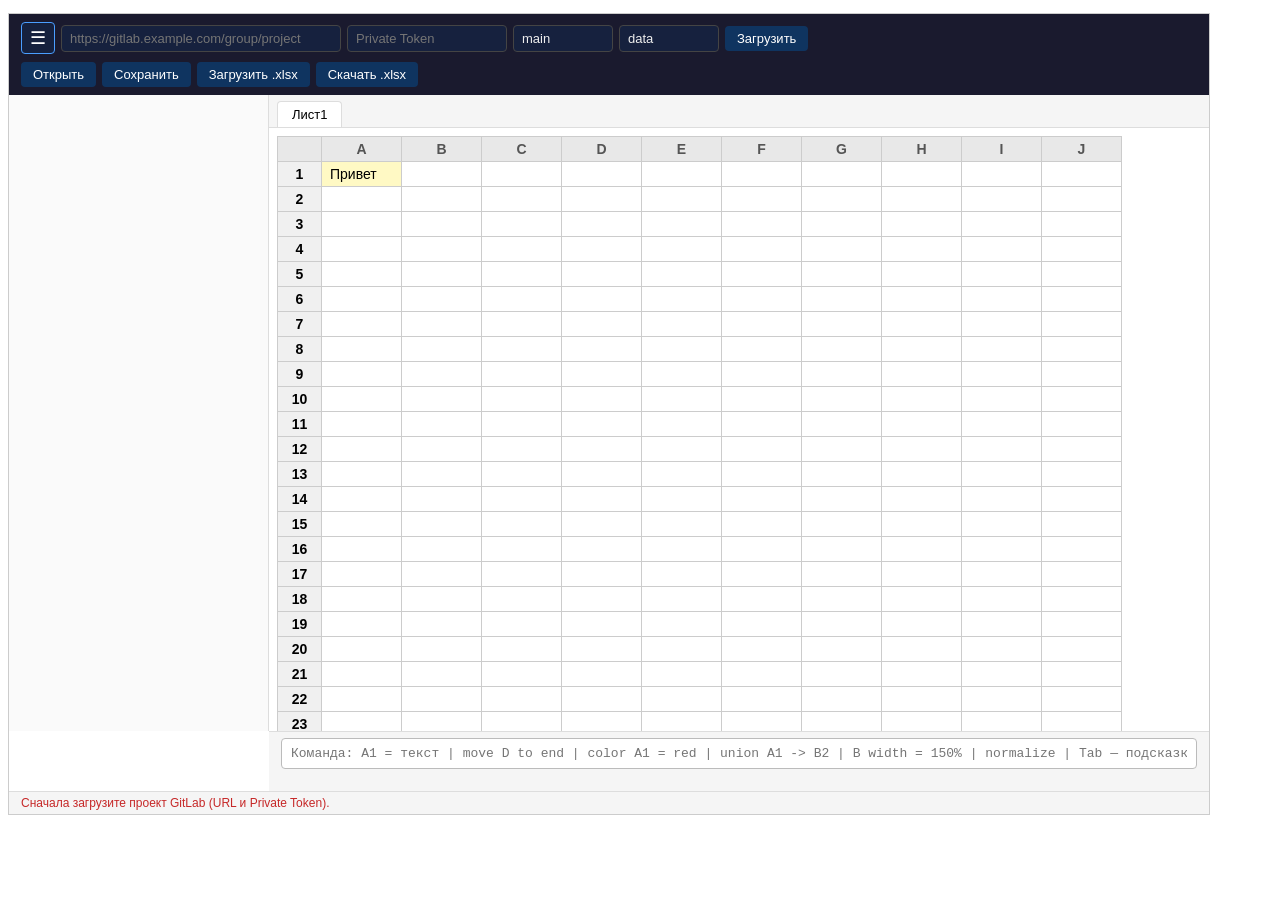
==== tests/e2e-flow.html @ 5fe4f7bd "Deploy SPA to gh-pages" ====
<!DOCTYPE html>
<html lang="ru">
<head>
    <meta charset="UTF-8">
    <title>UI e2e</title>
</head>
<body>
    <pre id="results"></pre>
    <iframe id="app" src="/" style="width:1200px;height:800px;border:1px solid #ccc"></iframe>

    <script>
        const results = [];
        const frame = document.getElementById('app');

        function assert(cond, msg) {
            if (!cond) throw new Error(msg || 'assertion failed');
        }

        function sleep(ms) {
            return new Promise(r => setTimeout(r, ms));
        }

        function decodeB64(b64) {
            const bytes = Uint8Array.from(atob(b64), c => c.charCodeAt(0));
            return new TextDecoder('utf-8').decode(bytes);
        }

        async function waitFor(fn, label, timeout = 15000) {
            const started = Date.now();
            while (Date.now() - started < timeout) {
                try {
                    const value = fn();
                    if (value) return value;
                } catch (e) { /* ещё не готово */ }
                await sleep(50);
            }
            throw new Error('таймаут: ' + label);
        }

        function doc() {
            return frame.contentDocument;
        }

        function q(sel) {
            return doc().querySelector(sel);
        }

        function qa(sel) {
            return Array.from(doc().querySelectorAll(sel));
        }

        function setCell(row, col, value) {
            const cell = q(`td[data-row="${row}"][data-col="${col}"]`);
            assert(cell, `нет ячейки ${row}:${col}`);
            cell.textContent = value;
            cell.dispatchEvent(new frame.contentWindow.Event('input', { bubbles: true }));
            return cell;
        }

        function modalButton(label) {
            return qa('.modal-actions .btn').find(b => b.textContent === label);
        }

        async function waitStatus(text) {
            return waitFor(() => {
                const el = q('#status');
                return el && el.textContent.includes(text) ? el.textContent : null;
            }, 'статус «' + text + '»');
        }

        async function run(name, fn) {
            try {
                await fn();
                results.push({ name, ok: true });
            } catch (e) {
                results.push({ name, ok: false, error: e.message });
            }
        }

        (async () => {
            // чистим возможные прошлые артефакты состояния
            localStorage.removeItem('excel-viewer:draft:' + location.origin + '/');
            const runId = Date.now();
            const flowPath = 'e2e/flow-a-' + runId + '.json';
            const importPath = 'e2e/import-' + runId + '.json';

            await new Promise(resolve => {
                if (frame.contentDocument && frame.contentDocument.readyState === 'complete') resolve();
                else frame.addEventListener('load', resolve, { once: true });
            });
            await waitFor(() => q('.excel-table'), 'таблица загрузилась');

            await run('A. Новая таблица → Сохранить → диалог пути → файл в sandbox', async () => {
                setCell(0, 0, 'Привет');
                q('#btn-save').click();

                await waitFor(() => q('.modal-input'), 'диалог сохранения');
                q('.modal-input').value = flowPath;
                modalButton('Сохранить').click();

                await waitStatus('Сохранено: ' + flowPath);
                const res = await fetch('/api/files/' + encodeURIComponent(flowPath));
                assert(res.ok, 'файл не создан: ' + res.status);
                const data = await res.json();
                assert(decodeB64(data.content).includes('Привет'), 'значение не попало в JSON');
            });

            await run('B. Открыть → выбор файла → содержимое в таблице', async () => {
                q('#btn-open').click();
                await waitFor(() => q('.modal-tree'), 'дерево в модалке');

                const folder = qa('.modal-tree .tree-toggle').find(t => t.textContent === 'e2e');
                assert(folder, 'папка e2e не найдена');
                folder.click();

                const file = qa('.modal-tree .tree-file').find(f => f.dataset.path === flowPath);
                assert(file, 'файл e2e/flow-a.json не найден');
                file.click();

                const open = modalButton('Открыть');
                assert(open.disabled === false, 'кнопка Открыть disabled');
                open.click();

                await waitStatus('листов:');
                await waitFor(() => {
                    const cell = q('td[data-row="0"][data-col="0"]');
                    return cell && cell.textContent === 'Привет';
                }, 'значение из файла');
            });

            await run('C. Правки → Открыть → Удалить → открывается исходный файл', async () => {
                setCell(0, 0, 'Временное');
                q('#btn-open').click();

                await waitFor(() => modalButton('Удалить'), 'диалог несохранённых');
                modalButton('Удалить').click();

                await waitFor(() => q('.modal-tree'), 'дерево после удаления');
                const folder = qa('.modal-tree .tree-toggle').find(t => t.textContent === 'e2e');
                if (folder) folder.click();
                const file = qa('.modal-tree .tree-file').find(f => f.dataset.path === flowPath);
                assert(file, 'файл не найден во втором диалоге');
                file.click();
                modalButton('Открыть').click();

                await waitFor(() => q('td[data-row="0"][data-col="0"]').textContent === 'Привет',
                    'исходное значение после удаления черновика');
            });

            await run('D. Черновик восстанавливается после перезагрузки', async () => {
                setCell(1, 1, 'черновик');
                await sleep(500); // debounce Draft.save

                frame.contentWindow.location.reload();
                await new Promise(resolve => frame.addEventListener('load', resolve, { once: true }));
                await waitFor(() => q('.excel-table'), 'таблица после перезагрузки');

                const cell = q('td[data-row="1"][data-col="1"]');
                assert(cell && cell.textContent === 'черновик', 'черновик не восстановлен');
                assert(q('#status').textContent.includes('черновик'), 'нет сообщения о черновике');

                localStorage.removeItem('excel-viewer:draft:' + location.origin + '/');
            });

            await run('E. Загрузить .xlsx → сохранить → шрифты и ширины в JSON', async () => {
                const buffer = await (await fetch('/sandbox/excel/test.xlsx')).arrayBuffer();
                const dt = new DataTransfer();
                dt.items.add(new File([buffer], 'import-test.xlsx', {
                    type: 'application/vnd.openxmlformats-officedocument.spreadsheetml.sheet'
                }));

                const input = q('#file-input');
                input.files = dt.files;
                input.dispatchEvent(new frame.contentWindow.Event('change', { bubbles: true }));

                await waitStatus('Импортирован');

                q('#btn-save').click();
                await waitFor(() => q('.modal-input'), 'диалог сохранения импорта');
                q('.modal-input').value = importPath;
                modalButton('Сохранить').click();

                await waitStatus('Сохранено: ' + importPath);
                const res = await fetch('/api/files/' + encodeURIComponent(importPath));
                const data = await res.json();
                const json = JSON.parse(decodeB64(data.content));
                const fonts = Object.values(json.sheets[0].fonts || {});
                assert(fonts.some(f => f.bold), 'bold не сохранён в JSON');
                assert(Object.keys(json.sheets[0].colWidths || {}).length > 0, 'ширины не сохранены');
            });

            await run('F. Сохранение по существующему пути требует подтверждения', async () => {
                frame.contentWindow.location.reload();
                await new Promise(resolve => frame.addEventListener('load', resolve, { once: true }));
                await waitFor(() => q('.excel-table'), 'таблица после перезагрузки');

                setCell(0, 0, 'Перезапись');
                q('#btn-save').click();

                await waitFor(() => q('.modal-input'), 'диалог сохранения');
                q('.modal-input').value = flowPath;
                modalButton('Сохранить').click();

                await waitFor(() => modalButton('Перезаписать'), 'подтверждение перезаписи');
                modalButton('Перезаписать').click();

                await waitStatus('Сохранено: ' + flowPath);
                const res = await fetch('/api/files/' + encodeURIComponent(flowPath));
                const data = await res.json();
                assert(decodeB64(data.content).includes('Перезапись'), 'файл не перезаписан');
            });

            await run('G. Строка команд: ввод, Enter и баннер ошибки', async () => {
                const input = q('#command-input');
                assert(input, 'поле команд не найдено');

                input.value = 'A1 = Из команды';
                input.dispatchEvent(new frame.contentWindow.KeyboardEvent('keydown', {
                    key: 'Enter', bubbles: true
                }));

                await waitFor(() => q('td[data-row="0"][data-col="0"]').textContent === 'Из команды',
                    'команда не применилась');
                assert(input.value === '', 'поле не очищено после Enter');

                input.value = 'A1 B2 = x';
                input.dispatchEvent(new frame.contentWindow.KeyboardEvent('keydown', {
                    key: 'Enter', bubbles: true
                }));

                const banner = q('#command-error');
                assert(banner && !banner.hidden, 'баннер ошибки не показан');
                assert(banner.textContent === 'отсутствует разделитель',
                    'текст баннера: ' + banner.textContent);

                input.value = 'help';
                input.dispatchEvent(new frame.contentWindow.KeyboardEvent('keydown', {
                    key: 'Enter', bubbles: true
                }));

                const help = await waitFor(() => {
                    const el = q('#help-banner');
                    return el && !el.hidden ? el : null;
                }, 'help-баннер');
                assert(/union/.test(help.textContent), 'в баннере нет списка команд');
                assert(/border/.test(help.textContent), 'в баннере нет border');

                help.click();
                await waitFor(() => q('#help-banner').hidden, 'help-баннер не закрылся по клику');
            });

            const failed = results.filter(r => !r.ok);
            document.getElementById('results').textContent = results
                .map(r => (r.ok ? 'PASS ' : 'FAIL ') + r.name + (r.ok ? '' : ' — ' + r.error))
                .join('\n') + '\nSUMMARY: ' + (failed.length ? 'FAIL' : 'PASS') +
                ' (' + (results.length - failed.length) + '/' + results.length + ')';
            document.body.dataset.status = failed.length ? 'fail' : 'pass';
        })();
    </script>
</body>
</html>
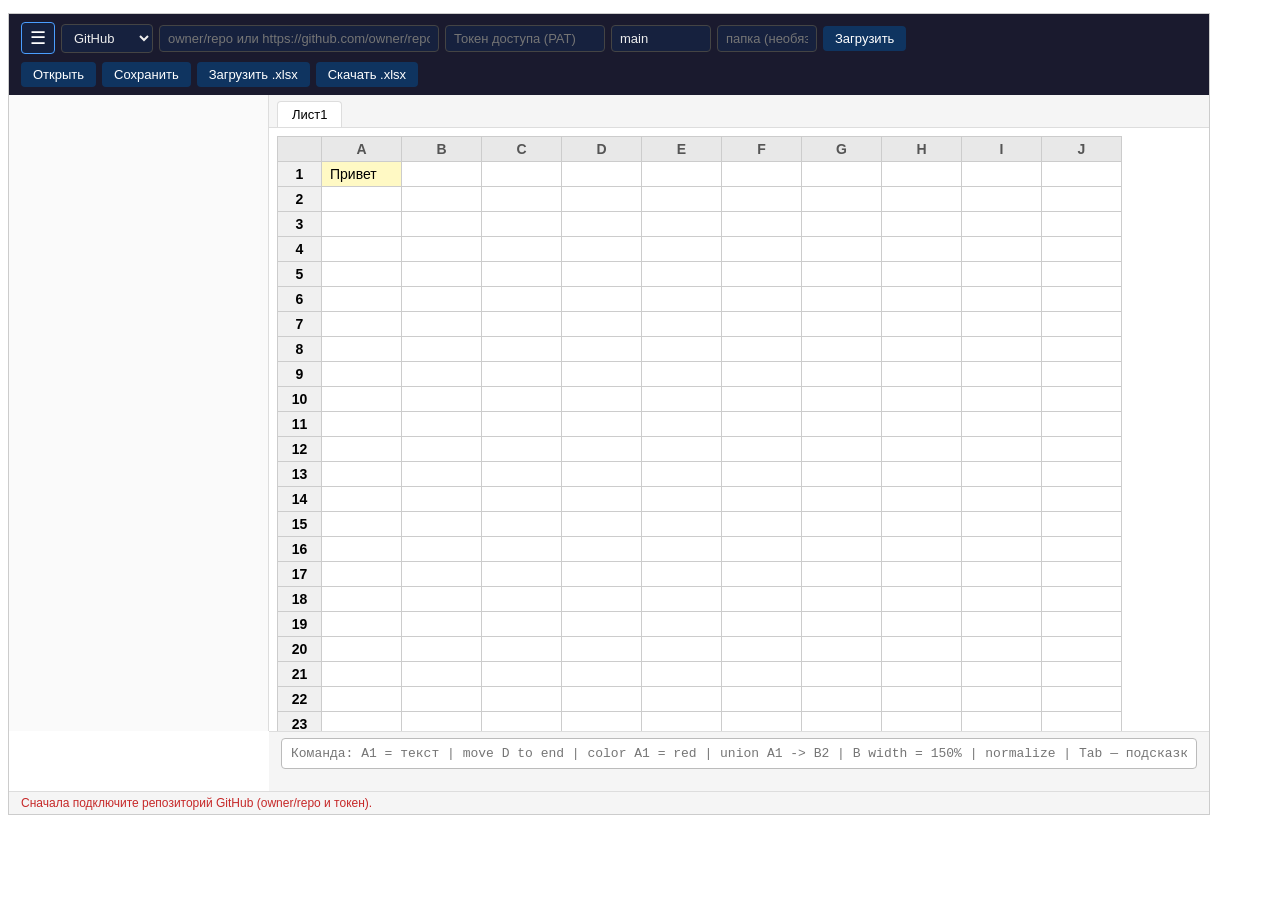
==== commit 9de3f881: "Deploy SPA to gh-pages" ====
--- a/tests/e2e-flow.html
+++ b/tests/e2e-flow.html
@@ -173,6 +173,11 @@
                 input.files = dt.files;
                 input.dispatchEvent(new frame.contentWindow.Event('change', { bubbles: true }));
 
+                // после выбора файла приложение может спросить о несохранённых правках
+                await sleep(150);
+                const discard = modalButton('Удалить');
+                if (discard) discard.click();
+
                 await waitStatus('Импортирован');
 
                 q('#btn-save').click();
@@ -247,6 +252,16 @@
 
                 help.click();
                 await waitFor(() => q('#help-banner').hidden, 'help-баннер не закрылся по клику');
+            });
+
+            await run('H. Скачать .xlsx из памяти без сохранения', async () => {
+                setCell(0, 0, 'Экспорт');
+                q('#btn-download').click();
+
+                const toast = await waitFor(() => q('.download-toast'), 'ссылка на скачивание');
+                assert(/\.xlsx/.test(toast.textContent), 'текст ссылки: ' + toast.textContent);
+                assert(/\.xlsx$/.test(toast.download), 'download: ' + toast.download);
+                toast.remove();
             });
 
             const failed = results.filter(r => !r.ok);
